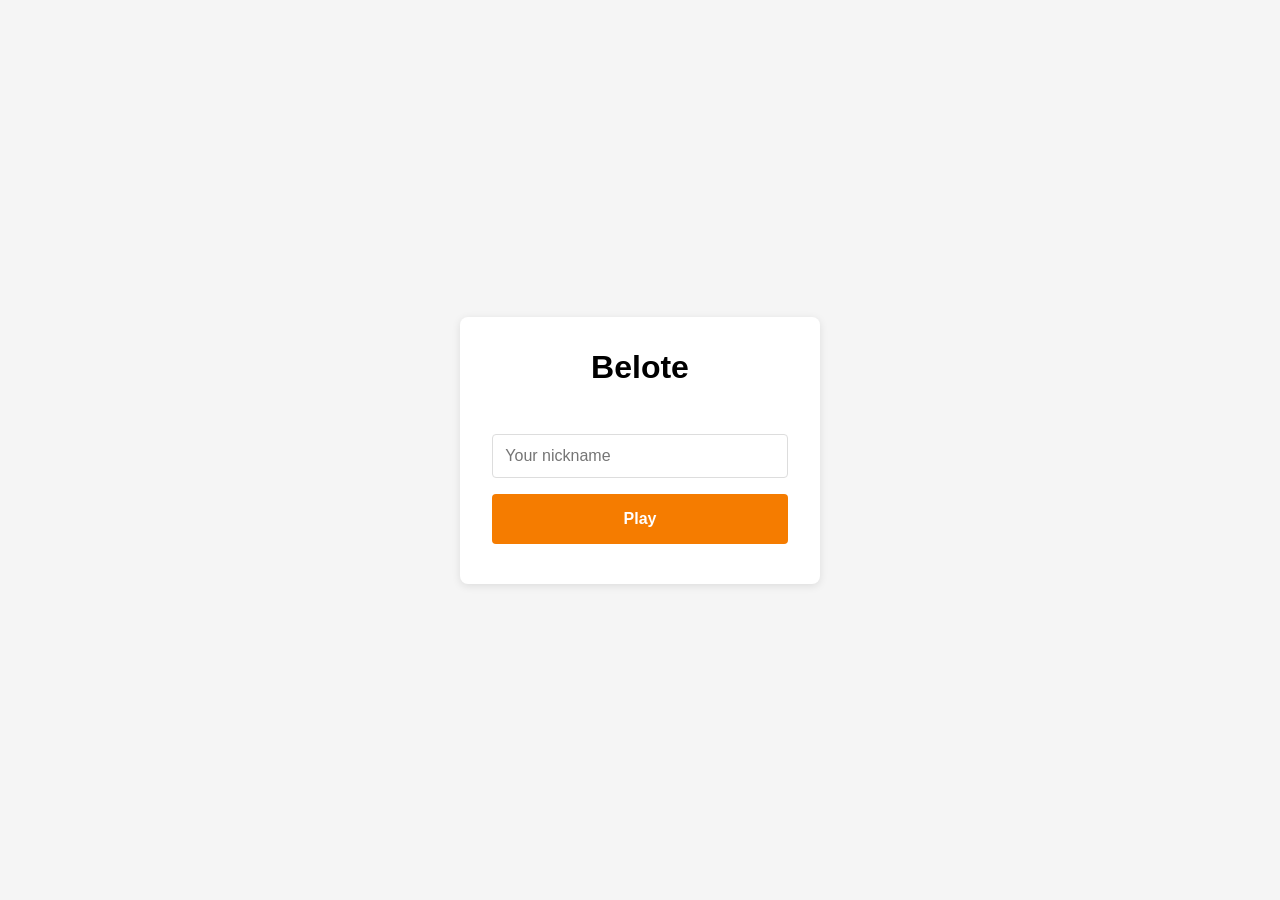
==== src/main/resources/static/bidding.html @ 708112b7 "feat: koziroba works just has bug that turns are going in reverse order" ====
<!DOCTYPE html>
<html lang="en">
<head>
  <meta charset="UTF-8">
  <meta name="viewport" content="width=device-width, initial-scale=1">
  <title>Bidding — Belote</title>
  <link rel="stylesheet" href="css/style.css">
  <script type="module" src="js/bidding.js"></script>
</head>
<body>
  <div class="card" style="max-width: 520px; width: 100%;">
    <div id="trumpBar" style="text-align: center; margin-bottom: 0.5rem; font-size: 0.9rem; color: #555;"></div>

    <div class="arena">
      <div></div>
      <div id="pTop" class="player-slot"></div>
      <div></div>

      <div id="pLeft" class="player-slot"></div>
      <div id="centerCard" style="grid-area: center;"></div>
      <div id="pRight" class="player-slot"></div>

      <div></div>
      <div id="pBottom" class="player-slot"></div>
      <div></div>
    </div>

    <div id="actions" style="text-align: center; margin-top: 1rem;"></div>
    <div id="error" class="error" style="text-align: center;"></div>
  </div>
</body>
</html>
---- src/main/resources/static/css/style.css ----
* {
  margin: 0;
  padding: 0;
  box-sizing: border-box;
}

html, body {
  width: 100%;
  height: 100%;
  font-family: -apple-system, BlinkMacSystemFont, 'Segoe UI', Roboto, sans-serif;
  background: #f5f5f5;
}

body {
  display: flex;
  justify-content: center;
  align-items: center;
}

.card {
  background: white;
  border-radius: 8px;
  padding: 2rem;
  box-shadow: 0 2px 8px rgba(0, 0, 0, 0.1);
}

input {
  width: 100%;
  padding: 0.75rem;
  border: 1px solid #ddd;
  border-radius: 4px;
  font-size: 1rem;
  margin: 1rem 0;
}

button {
  padding: 0.75rem 1.5rem;
  border: none;
  border-radius: 4px;
  font-size: 1rem;
  cursor: pointer;
  transition: all 0.3s;
}

button:hover {
  opacity: 0.9;
}

button:disabled {
  opacity: 0.5;
  cursor: not-allowed;
}

.error {
  color: #d32f2f;
  font-size: 0.9rem;
  margin-top: 0.5rem;
}

/* ── Arena (shared by bidding + game) ── */
.arena {
  display: grid;
  grid-template-areas:
    ".    top    ."
    "left center right"
    ".   bottom  .";
  grid-template-columns: 1fr 2fr 1fr;
  align-items: center;
  gap: 0.75rem;
  text-align: center;
  margin: 1rem 0;
}

.player-slot {
  padding: 0.4rem 0.6rem;
  border-radius: 4px;
  font-size: 0.9rem;
  color: #555;
}

.player-slot.active {
  background: #fff3e0;
  font-weight: bold;
  border: 2px solid #f57c00;
  color: #e65100;
}

.playing-card {
  display: inline-block;
  background: white;
  border: 2px solid #ccc;
  border-radius: 6px;
  padding: 0.5rem 0.75rem;
  font-size: 1.1rem;
  font-weight: bold;
  box-shadow: 0 1px 4px rgba(0,0,0,0.15);
}
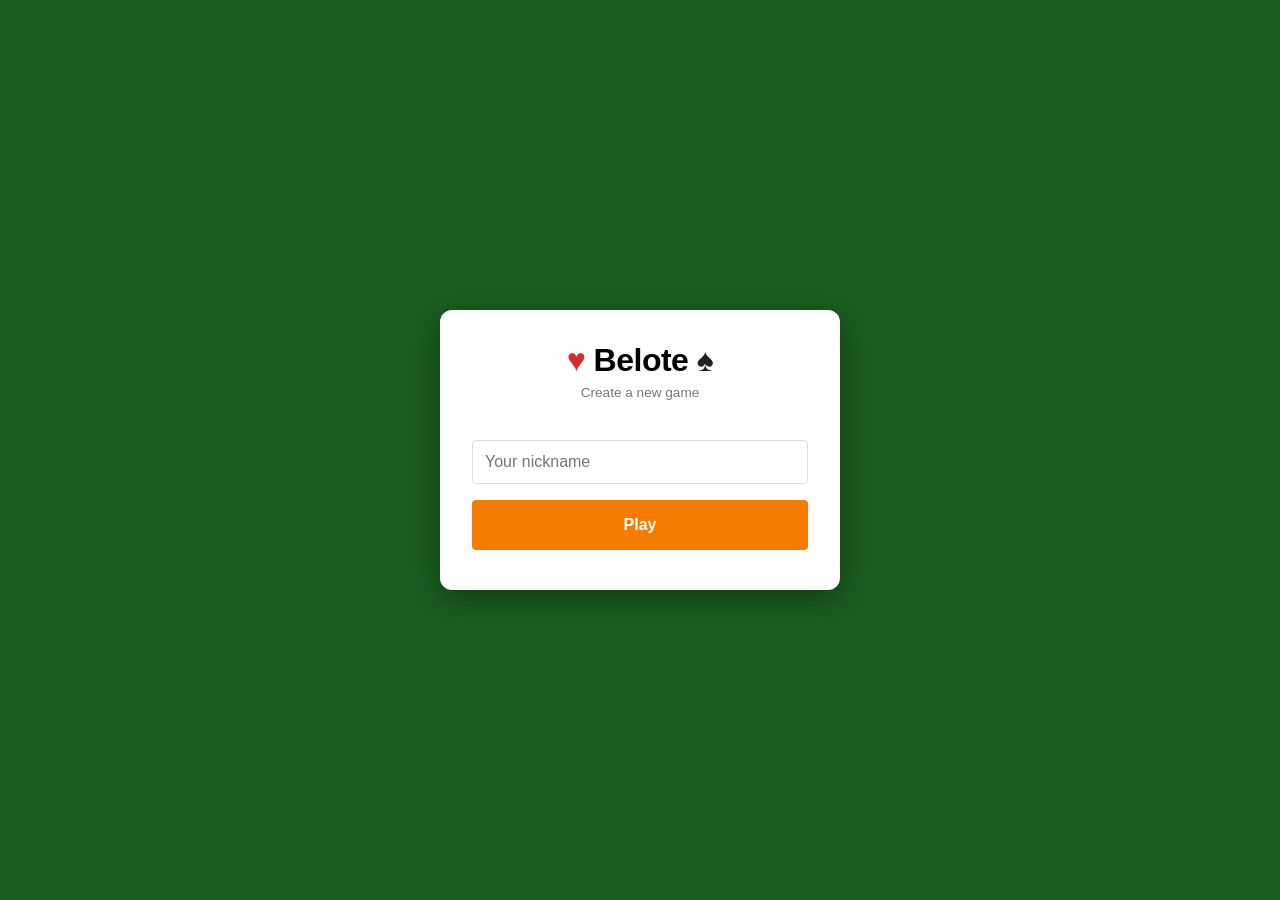
==== commit 11de2329: "lts" ====
--- a/src/main/resources/static/bidding.html
+++ b/src/main/resources/static/bidding.html
@@ -7,7 +7,7 @@
   <link rel="stylesheet" href="css/style.css">
   <script type="module" src="js/bidding.js"></script>
 </head>
-<body>
+<body class="lobby-body">
   <div class="card" style="max-width: 520px; width: 100%;">
     <div id="trumpBar" style="text-align: center; margin-bottom: 0.5rem; font-size: 0.9rem; color: #555;"></div>
 
--- a/src/main/resources/static/css/style.css
+++ b/src/main/resources/static/css/style.css
@@ -55,6 +55,142 @@
   color: #d32f2f;
   font-size: 0.9rem;
   margin-top: 0.5rem;
+}
+
+/* ── Lobby pages ── */
+.lobby-body {
+  background: #1b5e20;
+  padding: 1rem;
+}
+
+.lobby-body .card {
+  border-radius: 12px;
+  box-shadow: 0 8px 32px rgba(0,0,0,0.4);
+}
+
+input:focus {
+  outline: none;
+  border-color: #1976d2;
+  box-shadow: 0 0 0 3px rgba(25,118,210,0.15);
+  transition: border-color 0.15s, box-shadow 0.15s;
+}
+
+.team-btn {
+  opacity: 0.55;
+  transition: opacity 0.15s, box-shadow 0.15s, transform 0.15s;
+}
+
+.team-btn.selected {
+  opacity: 1;
+  box-shadow: 0 0 0 3px rgba(255,255,255,0.5), 0 4px 8px rgba(0,0,0,0.2);
+  transform: translateY(-1px);
+}
+
+.room-link-box {
+  display: flex;
+  align-items: center;
+  gap: 0.5rem;
+  background: #f5f5f5;
+  border: 1px solid #ddd;
+  border-radius: 6px;
+  padding: 0.5rem 0.75rem;
+  margin-bottom: 1.5rem;
+}
+
+.room-link-text {
+  flex: 1;
+  font-size: 0.78rem;
+  color: #555;
+  word-break: break-all;
+  font-family: 'Courier New', Courier, monospace;
+}
+
+.player-badge {
+  display: block;
+  padding: 0.4rem 0.75rem;
+  margin: 0.3rem 0;
+  border-radius: 20px;
+  font-size: 0.85rem;
+  font-weight: 500;
+}
+
+.player-badge.team-a { background: #e3f2fd; border: 1px solid #1976d2; color: #1565c0; }
+.player-badge.team-b { background: #e8f5e9; border: 1px solid #388e3c; color: #2e7d32; }
+.player-badge.empty  { background: #f5f5f5; border: 1px dashed #bbb; color: #aaa; }
+
+@keyframes dotPulse {
+  0%, 80%, 100% { opacity: 0.2; transform: translateY(0); }
+  40%            { opacity: 1;   transform: translateY(-3px); }
+}
+
+.waiting-dots { display: inline; }
+.waiting-dots span { display: inline-block; animation: dotPulse 1.4s infinite ease-in-out; }
+.waiting-dots span:nth-child(2) { animation-delay: 0.2s; }
+.waiting-dots span:nth-child(3) { animation-delay: 0.4s; }
+
+/* ── Game page ── */
+.game-body {
+  flex-direction: column;
+  min-height: 100vh;
+  background: #1b5e20;
+  align-items: stretch;
+  justify-content: flex-start;
+}
+
+.top-bar {
+  display: flex;
+  justify-content: space-between;
+  align-items: center;
+  background: rgba(0,0,0,0.35);
+  color: white;
+  padding: 0.5rem 1rem;
+  font-size: 0.9rem;
+  flex-shrink: 0;
+}
+
+.hand {
+  display: flex;
+  flex-wrap: nowrap;
+  justify-content: center;
+  gap: 0;
+  padding: 0.8rem 0.5rem 1.5rem;
+  background: rgba(0,0,0,0.2);
+  min-height: 70px;
+  flex-shrink: 0;
+}
+
+.hand .playing-card {
+  margin-right: -14px;
+  position: relative;
+  transform-origin: bottom center;
+}
+
+.hand .playing-card:last-child { margin-right: 0; }
+
+.overlay {
+  position: fixed;
+  inset: 0;
+  background: rgba(0,0,0,0.65);
+  display: flex;
+  justify-content: center;
+  align-items: center;
+  z-index: 10;
+}
+
+@keyframes overlayIn {
+  from { opacity: 0; transform: translateY(8px) scale(0.98); }
+  to   { opacity: 1; transform: translateY(0) scale(1); }
+}
+
+.overlay-card {
+  background: white;
+  border-radius: 8px;
+  padding: 1.5rem;
+  max-width: 500px;
+  width: 90%;
+  max-height: 90vh;
+  overflow-y: auto;
+  animation: overlayIn 0.2s ease;
 }
 
 /* ── Arena (shared by bidding + game) ── */
@@ -71,27 +207,158 @@
   margin: 1rem 0;
 }
 
+/* ── Player badges ── */
 .player-slot {
-  padding: 0.4rem 0.6rem;
-  border-radius: 4px;
-  font-size: 0.9rem;
-  color: #555;
+  display: inline-block;
+  padding: 0.3rem 0.75rem;
+  border-radius: 20px;
+  font-size: 0.85rem;
+  font-weight: 500;
+  border: 1px solid transparent;
+  transition: box-shadow 0.2s;
+}
+
+.player-slot.team-a {
+  background: #e3f2fd;
+  border-color: #1976d2;
+  color: #1565c0;
+}
+
+.player-slot.team-b {
+  background: #e8f5e9;
+  border-color: #388e3c;
+  color: #2e7d32;
 }
 
 .player-slot.active {
+  border-width: 2px;
+  font-weight: bold;
   background: #fff3e0;
+  border-color: #f57c00;
+  color: #e65100;
+  box-shadow: 0 0 8px rgba(245,124,0,0.4);
+}
+
+/* dark bg overrides (game page) */
+.game-body .player-slot.team-a {
+  background: rgba(25,118,210,0.2);
+  border-color: rgba(100,181,246,0.6);
+  color: #90caf9;
+}
+
+.game-body .player-slot.team-b {
+  background: rgba(56,142,60,0.2);
+  border-color: rgba(129,199,132,0.6);
+  color: #a5d6a7;
+}
+
+.game-body .player-slot.active {
+  background: rgba(255,152,0,0.25);
+  border-color: #ff9800;
+  color: white;
+  box-shadow: 0 0 10px rgba(255,152,0,0.5);
+}
+
+/* ── Player slot enhancements ── */
+.avatar {
+  display: inline-flex;
+  align-items: center;
+  justify-content: center;
+  width: 18px;
+  height: 18px;
+  border-radius: 50%;
+  vertical-align: middle;
+  margin-right: 3px;
+  flex-shrink: 0;
+  font-size: 0.6rem;
   font-weight: bold;
-  border: 2px solid #f57c00;
-  color: #e65100;
-}
-
+  color: white;
+}
+
+.player-slot.team-a .avatar  { background: #1565c0; }
+.player-slot.team-b .avatar  { background: #2e7d32; }
+.player-slot.active  .avatar { background: #e65100; }
+.game-body .player-slot.team-a .avatar  { background: rgba(25,118,210,0.75); }
+.game-body .player-slot.team-b .avatar  { background: rgba(56,142,60,0.75); }
+.game-body .player-slot.active  .avatar { background: #f57c00; }
+
+.badge-you {
+  font-size: 0.6rem;
+  font-weight: normal;
+  font-style: italic;
+  opacity: 0.75;
+  margin-right: 2px;
+}
+
+.badge-trump {
+  font-size: 0.75rem;
+  font-weight: bold;
+  margin-left: 3px;
+  vertical-align: middle;
+}
+
+/* ── Table center info ── */
+.table-info {
+  display: flex;
+  flex-direction: column;
+  align-items: center;
+  gap: 0.1rem;
+  padding: 0.3rem 0.6rem;
+  background: rgba(0,0,0,0.3);
+  border-radius: 6px;
+  color: rgba(255,255,255,0.9);
+  font-size: 0.7rem;
+  text-align: center;
+  width: 100%;
+}
+
+/* ── Playing cards ── */
 .playing-card {
-  display: inline-block;
+  display: inline-flex;
+  justify-content: center;
+  align-items: center;
+  position: relative;
+  width: 46px;
+  height: 65px;
   background: white;
-  border: 2px solid #ccc;
-  border-radius: 6px;
-  padding: 0.5rem 0.75rem;
-  font-size: 1.1rem;
+  border: 1px solid #ddd;
+  border-radius: 7px;
+  box-shadow: 0 2px 5px rgba(0,0,0,0.18);
+  user-select: none;
+  vertical-align: middle;
+  flex-shrink: 0;
+  overflow: hidden;
+}
+
+.card-corner {
+  position: absolute;
+  font-size: 0.6rem;
   font-weight: bold;
-  box-shadow: 0 1px 4px rgba(0,0,0,0.15);
-}
+  line-height: 1.2;
+}
+
+.card-corner:first-child {
+  top: 3px;
+  left: 4px;
+}
+
+.card-corner:last-child {
+  bottom: 3px;
+  right: 4px;
+  transform: rotate(180deg);
+}
+
+.card-suit {
+  font-size: 1.3rem;
+  line-height: 1;
+}
+
+.playing-card.playable {
+  transition: transform 0.15s ease, box-shadow 0.15s ease;
+}
+
+.playing-card.playable:hover {
+  transform: translateY(-8px);
+  box-shadow: 0 8px 16px rgba(0,0,0,0.28);
+  cursor: pointer;
+}
